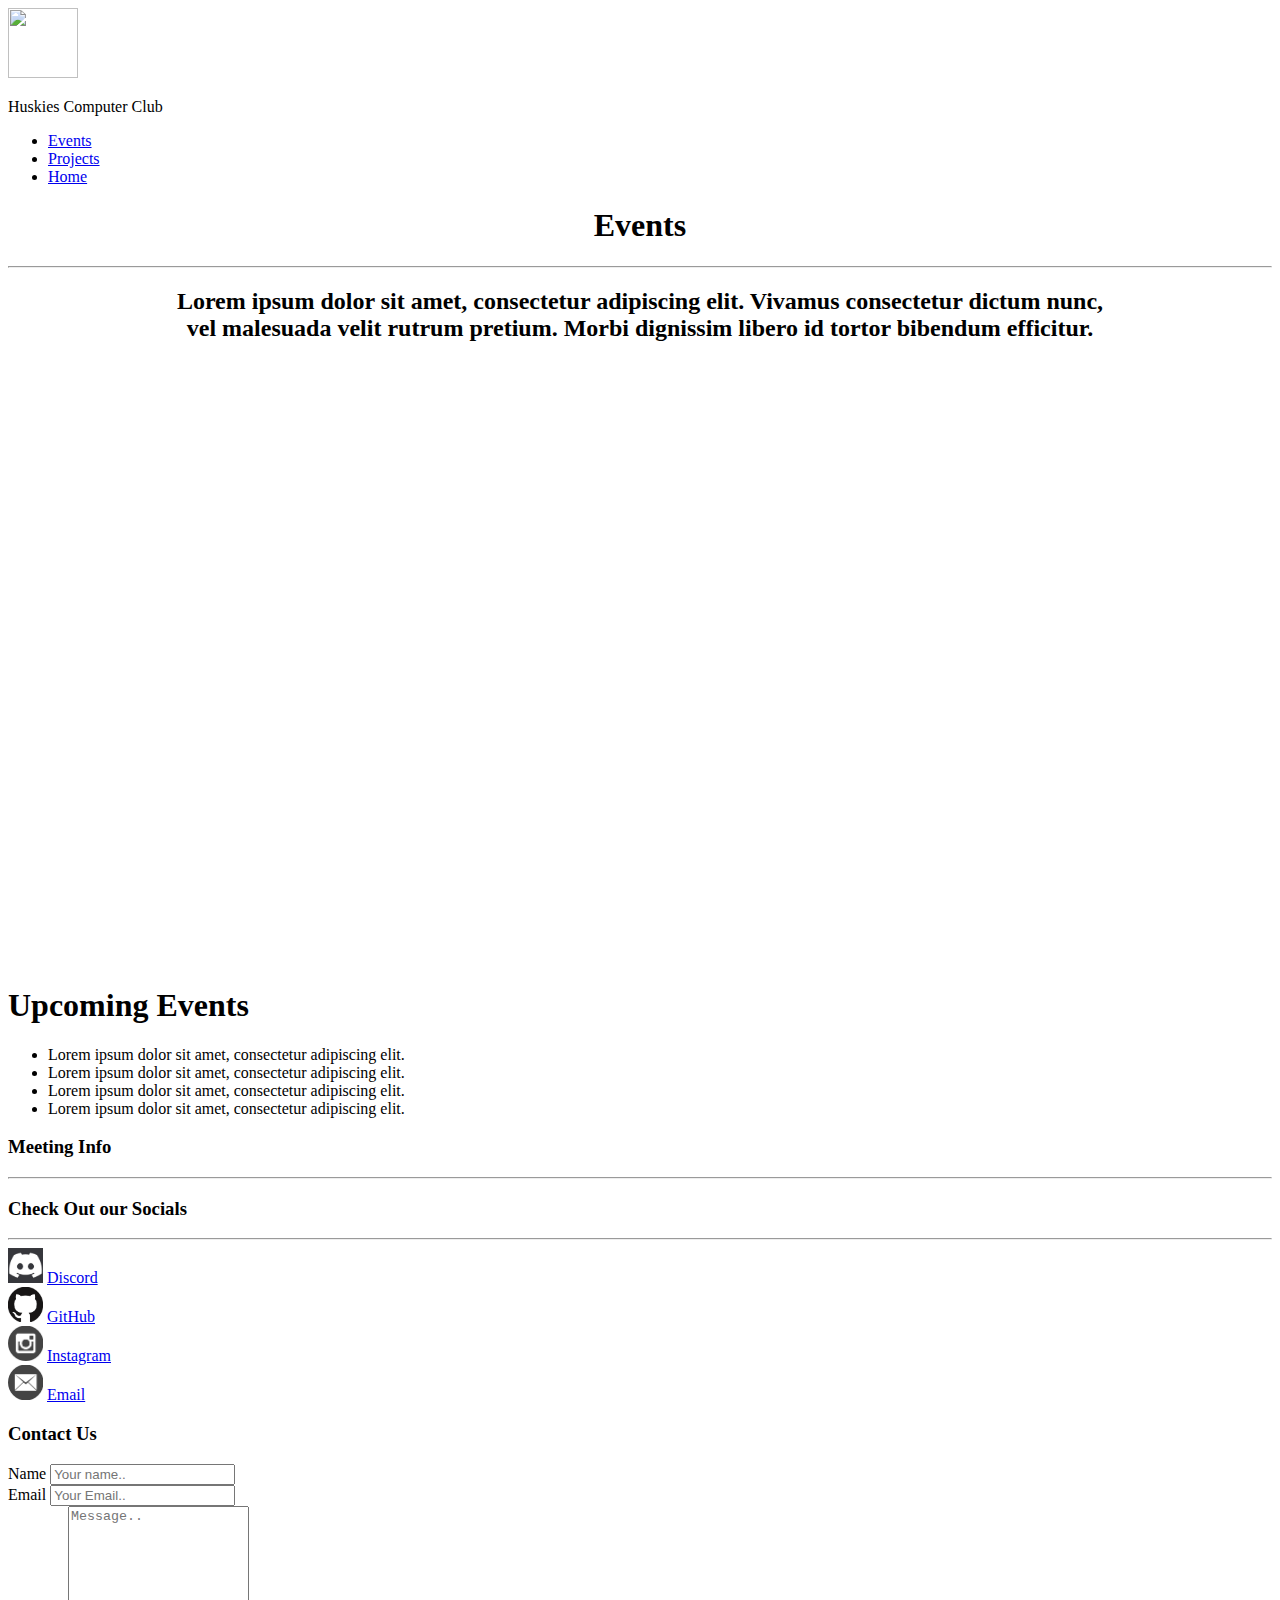
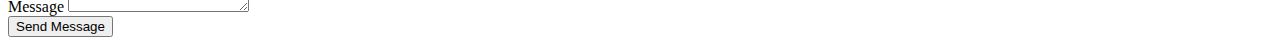
==== Events.html @ 972a855f "Initial Commit" ====
﻿<!DOCTYPE html>

<html lang="en" xmlns="http://www.w3.org/1999/xhtml">
<head>
    <meta charset="utf-8" />
    <title>Events</title>
    <link href="style.css" rel="stylesheet" />
    <script src="https://ajax.googleapis.com/ajax/libs/jquery/3.3.1/jquery.min.js"></script>
    <script src="/Script.js"></script>
</head>
<body>
    <div class="navbar">
        <img src="HTlogo1.png" width="70" height="70">
        <p>Huskies Computer Club</p>
        <ul>
            <li><a href="Events.html">Events</a></li>
            <li><a href="Project.html">Projects</a></li>
            <li><a href="index.html">Home</a></li>
        </ul>
    </div>
    <div class="Header">
        <center>
            <h1>Events</h1>
            <hr />
            <h2>
                Lorem ipsum dolor sit amet, consectetur adipiscing elit. Vivamus consectetur dictum nunc, <br>
                vel malesuada velit rutrum pretium. Morbi dignissim libero id tortor bibendum efficitur.
            </h2>
        </center>
    </div>
    <div class="Calender">
        <iframe src="https://calendar.google.com/calendar/embed?src=a.castillo.82100%40gmail.com&ctz=America%2FLos_Angeles" 
                style="border: 0" width="800" height="600" frameborder="0" scrolling="no"></iframe>
        <div class="EventBox">
            <h1>Upcoming Events</h1>
            <ul>
                <li>Lorem ipsum dolor sit amet, consectetur adipiscing elit.</li>
                <li>Lorem ipsum dolor sit amet, consectetur adipiscing elit.</li>
                <li>Lorem ipsum dolor sit amet, consectetur adipiscing elit.</li>
                <li>Lorem ipsum dolor sit amet, consectetur adipiscing elit.</li>
            </ul>
        </div>
    </div>
    


    <div class="Footer">
        <div class="MeetingInfo">
            <h3>Meeting Info</h3>
            <hr />
        </div>

        <div class="Socials">
            <h3>Check Out our Socials</h3>
            <hr />
            <img src="/img/discordIcon.jpg" width="35" height="35" />
            <a href="#">Discord</a>
            <br />
            <img src="/img/GitHubIcon.png" width="35" height="35" />
            <a href="#">GitHub</a>
            <br />
            <img src="/img/instaIcon.png" width="35" height="35" />
            <a href="#">Instagram</a><br />
            <img src="/img/EmailIcon.png" width="35" height="35" />
            <a href="#">Email</a>
        </div>

        <div class="Board">
            <h3>Contact Us</h3>
            <form action="action_page.php">
                <label for="name">Name</label>
                <input type="text" id="name" name="name" placeholder="Your name..">
                <br />
                <label for="email">Email</label>
                <input type="text" id="lname" name="lastname" placeholder="Your Email..">
                <br />
                <label for="subject">Message</label>
                <textarea id="subject" name="subject" placeholder="Message.." style="height:100px"></textarea>
            </form>
            <button>Send Message</button>
        </div>

    </div>
</body>
</html>
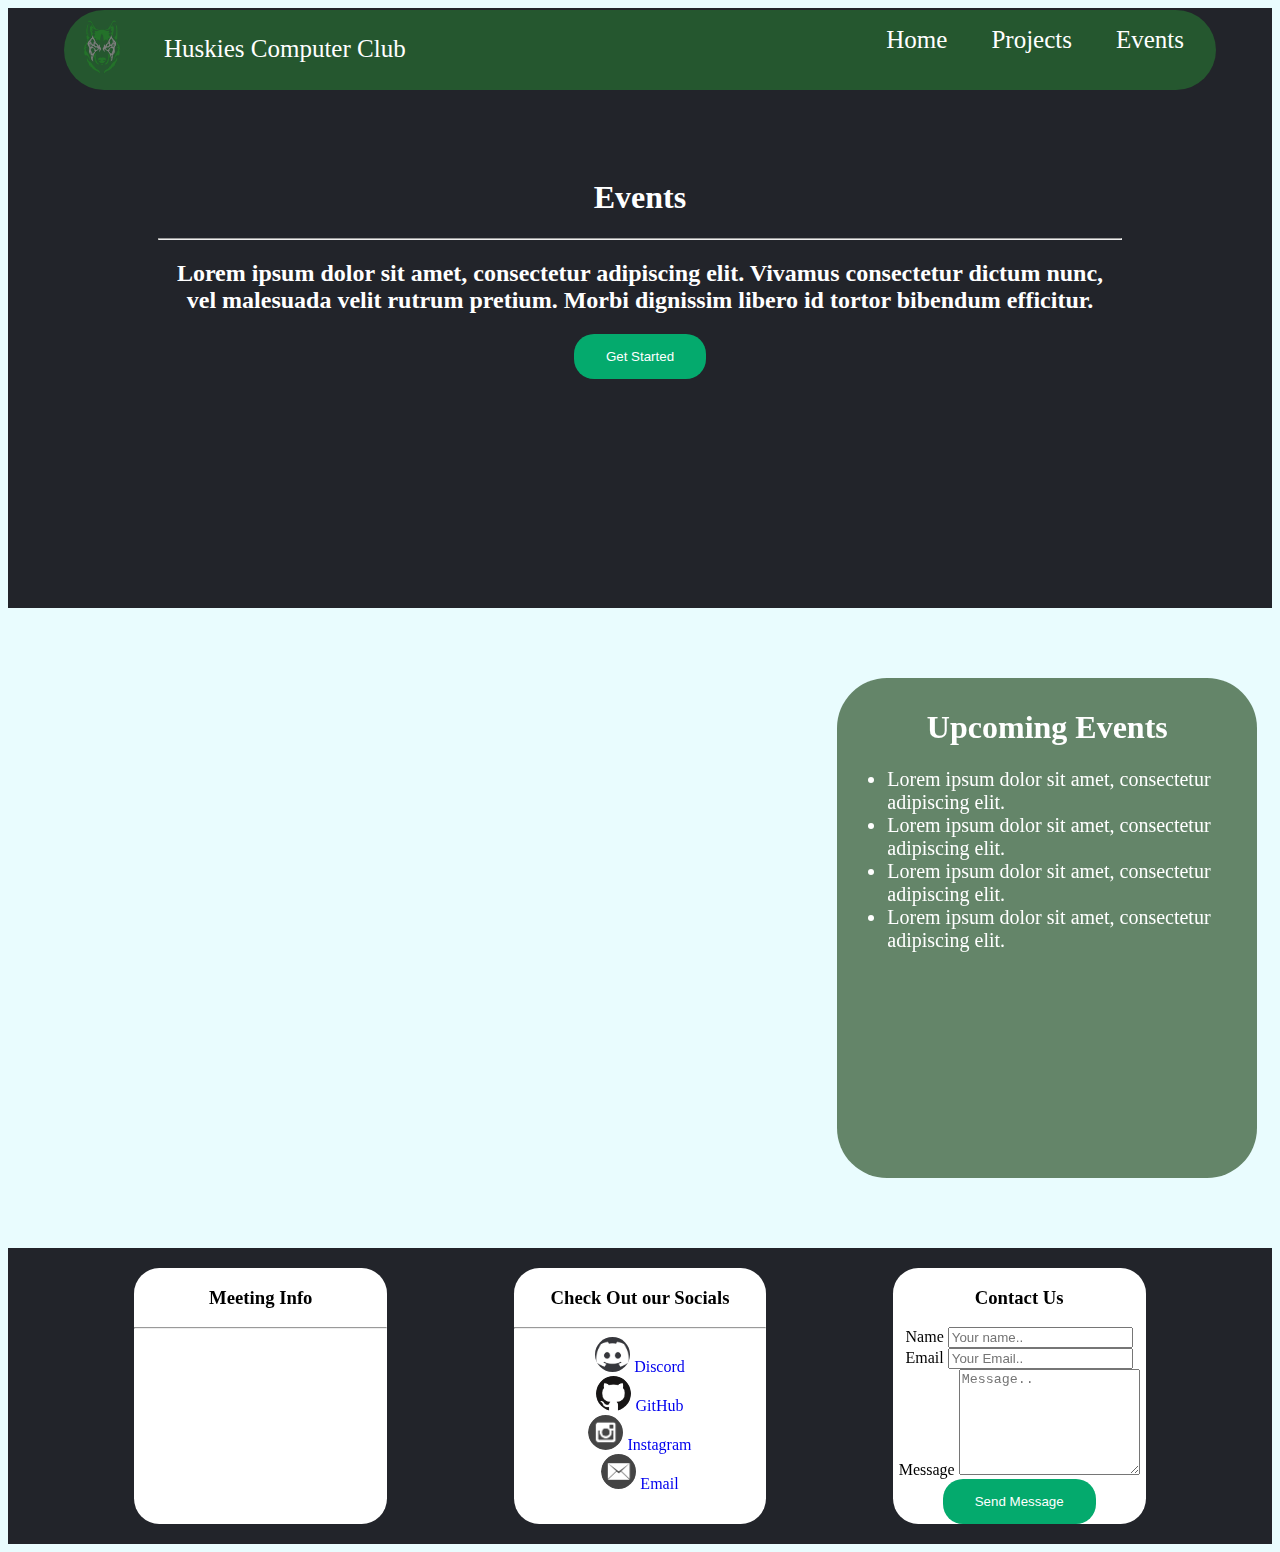
==== commit 5ecc2967: "Theme colors Change, added pictures" ====
--- a/Events.html
+++ b/Events.html
@@ -4,13 +4,13 @@
 <head>
     <meta charset="utf-8" />
     <title>Events</title>
-    <link href="style.css" rel="stylesheet" />
+    <link href="css/style.css" rel="stylesheet" />
     <script src="https://ajax.googleapis.com/ajax/libs/jquery/3.3.1/jquery.min.js"></script>
-    <script src="/Script.js"></script>
+    <script src="js/Script.js"></script>
 </head>
 <body>
     <div class="navbar">
-        <img src="HTlogo1.png" width="70" height="70">
+        <img src="img/HTlogo1.png" width="70" height="70">
         <p>Huskies Computer Club</p>
         <ul>
             <li><a href="Events.html">Events</a></li>
@@ -26,6 +26,7 @@
                 Lorem ipsum dolor sit amet, consectetur adipiscing elit. Vivamus consectetur dictum nunc, <br>
                 vel malesuada velit rutrum pretium. Morbi dignissim libero id tortor bibendum efficitur.
             </h2>
+            <button id="scrollButton">Get Started</button>
         </center>
     </div>
     <div class="Calender">
--- a/css/style.css
+++ b/css/style.css
@@ -0,0 +1,189 @@
+﻿body {
+ background-color:rgb(233,252,254);
+}
+h1 {
+    text-align: center;
+}
+
+.Header {
+    background-color: rgb(34,36,42);
+    color: white;
+    align-items: center;
+    top: 0px;
+    padding: 150px;
+    height: 300px;
+}
+
+.navbar {
+    width: 90%;
+    background-color: rgb(37,87,47);
+    height: 80px;
+    border-radius: 40px;
+    position: fixed;
+    top: 10px;
+    left: 5%;
+}
+
+    .navbar p, .navbar img {
+        float: left;
+        color: white;
+        font-size: 25px;
+        text-decoration: none;
+        margin-left: 15px;
+    }
+    .navbar li {
+        list-style: none;
+        float: right;
+    }
+    .navbar a {
+        color: white;
+        margin-top: 12px;
+        margin-right: 20px;
+        padding: 12px;
+        color: white;
+        font-size: 25px;
+        text-decoration: none;
+    }
+.Section {
+    background-color: rgb(100,133,105);
+    margin-left: 25px;
+    width: 95%;
+    border-radius: 5px;
+}
+
+.mission, .Meeting {
+    background-color: rgb(180,233,190);
+    display: flex;
+    flex-wrap: wrap;
+    justify-content: space-evenly;
+    padding: 10px 10px 10px 10px;
+   
+}
+.Section h1, .Meeting h1 {
+    color: white;
+}
+.left, .right {
+    width: 50%;
+    height: auto;
+
+}
+.Projects {
+    display: flex;
+    flex-wrap: wrap;
+    justify-content: space-evenly;
+    height: auto;
+    object-position: center;
+}
+
+.Software, .IOT, .Geocache {
+    width: 30%;
+    margin-top: 20px;
+    float: left;
+    height: 150px;
+    border-radius: 75px;
+    background-color:rgb(34,36,42);
+    color: white;
+    
+}
+    .Projects img {
+    border-radius: 50%;
+    float:left;
+    height: 125px;
+    width: 125px;
+    padding: 13px;
+   
+}
+.Projects h3, .Projects p {
+    float: left;
+    width:60%;
+    display: none;
+    text-align: center;
+    padding: 0px,0px,0px,0px;
+}
+.Footer {
+    display: flex;
+    flex-wrap: wrap;
+    justify-content: space-evenly;
+    background-color: rgb(34,36,42);;
+    height: auto;
+    width: 100%;
+}
+.Socials img{
+    border-radius:50%;
+}
+.MeetingInfo, .Socials, .Board {
+    margin-top: 20px;
+    margin-bottom: 20px;
+    background-color: white;
+    text-align: center;
+    width: 20%;
+    border-radius: 10%;
+    height: auto;
+    
+}
+
+    .MeetingInfo a, .Socials a, .Board a {
+        text-decoration: none;
+    }
+.Board input{
+    width:fit-content;
+}
+
+.Proj {
+    margin-left: 70px;
+    margin-top: 20px;
+    margin-bottom: 20px;
+    width: 80%;
+    padding: 0px 70px 40px;
+    display: flex;
+    flex-wrap: wrap;
+    justify-content: space-evenly;
+    background-color: rgb(221,221,221);
+    border-radius: 30px;
+}
+.ProjectSec {
+    background-color: rgb(34,36,42);
+    height: 420px;
+    overflow:hidden;
+    width: 45%;
+    border-radius: 50px;
+    text-align: center;
+    align-content: center;
+    transition: flex 0.7s ease-in;
+    padding: 15px 15px 15px 15px;
+    color: floralwhite;
+    
+}
+    .ProjectSec img {
+    height: 350px;
+    border-radius: 10px;
+    }
+
+button {
+    background-color: #04AA6D; /* Green */
+    border: none;
+    color: white;
+    padding: 15px 32px;
+    border-radius: 20px;
+}
+.Calender {
+    display: flex;
+    flex-wrap: wrap;
+    justify-content: space-evenly;
+    margin-top: 20px;
+    margin-bottom: 20px;
+}
+.EventBox {
+    background-color: rgb(100,133,105);
+    color: white;
+    margin-top: 50px;
+    margin-bottom: 50px;
+    width: 400px;
+    border-radius: 50px;
+    padding: 10px 10px 10px 10px;
+    height: inherit
+}
+    
+    .EventBox li {
+        font-size: 20px;
+    }
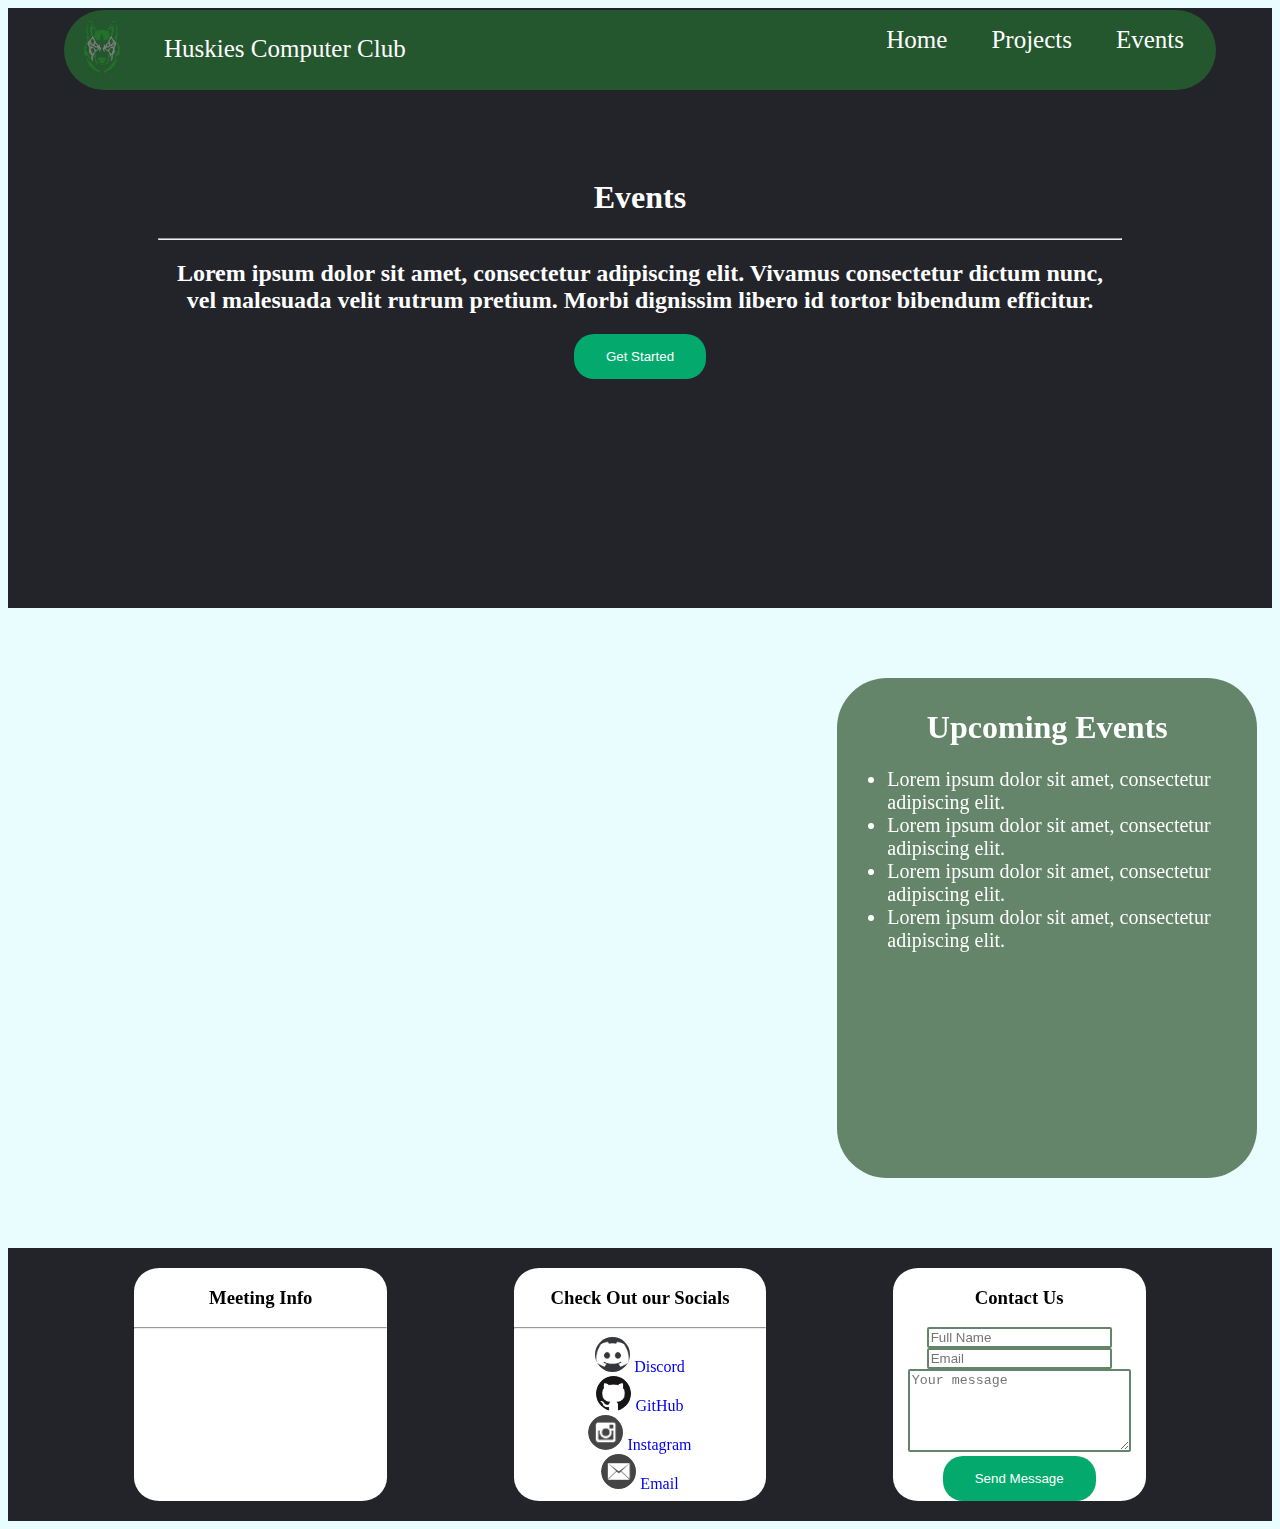
==== commit 857bbb99: "Fixing the Contact Form" ====
--- a/Events.html
+++ b/Events.html
@@ -68,17 +68,17 @@
 
         <div class="Board">
             <h3>Contact Us</h3>
-            <form action="action_page.php">
-                <label for="name">Name</label>
-                <input type="text" id="name" name="name" placeholder="Your name..">
-                <br />
-                <label for="email">Email</label>
-                <input type="text" id="lname" name="lastname" placeholder="Your Email..">
-                <br />
-                <label for="subject">Message</label>
-                <textarea id="subject" name="subject" placeholder="Message.." style="height:100px"></textarea>
+            <form action="">
+                <div class="inputBox">
+                    <input type="text" placeholder="Full Name" id="name" class="item" autocomplete="off">
+                    <input type="text" placeholder="Email" id="email" class="item" autocomplete="off" />
+                </div>
+                <div class="TextArea">
+                    <textarea id="message" cols="25" rows="5" placeholder="Your message" class="item" autocomplete="off"></textarea>
+
+                </div>
+                <button id="submit">Send Message</button>
             </form>
-            <button>Send Message</button>
         </div>
 
     </div>
--- a/css/style.css
+++ b/css/style.css
@@ -187,3 +187,8 @@
     .EventBox li {
         font-size: 20px;
     }
+.item {
+    border: 2px solid rgb(100,133,105);
+    border-radius: 2px;
+    
+}